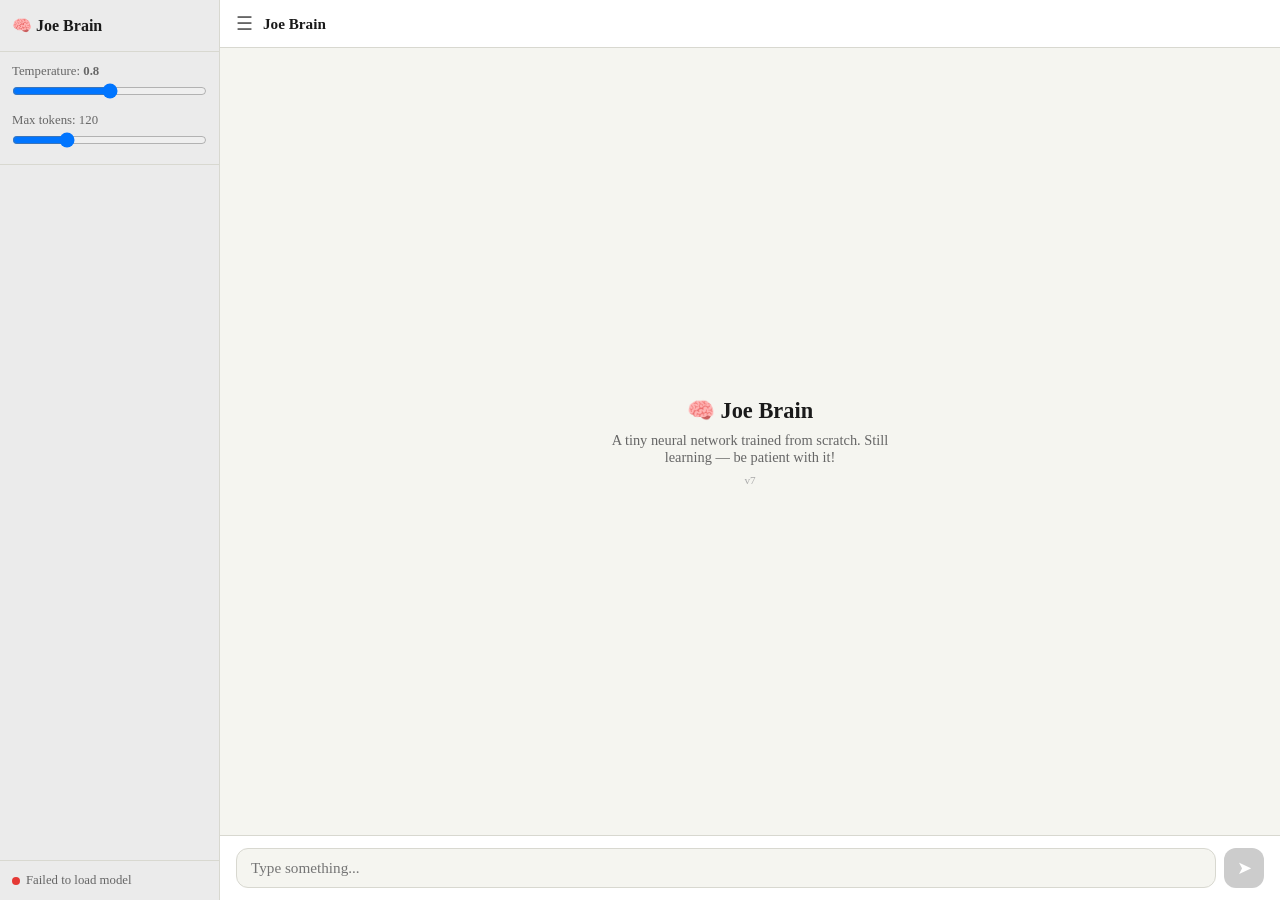
==== index.html @ 968c45b8 "fix: ban all non-ASCII tokens from output" ====
<!DOCTYPE html>
<html lang="en">
<head>
  <meta charset="UTF-8" />
  <meta name="viewport" content="width=device-width, initial-scale=1.0" />
  <title>Joe Brain</title>
  <style>
    :root {
      --bg: #f5f5f0;
      --sidebar-bg: #ebebeb;
      --surface: #ffffff;
      --border: #d8d8d0;
      --text: #1a1a1a;
      --text-muted: #666;
      --accent: #5c8acc;
      --accent-light: #6d9be8;
      --user-bubble: #e8e8e2;
      --joe-bubble: #ffffff;
      --radius: 12px;
      --sidebar-w: 220px;
    }

    * { box-sizing: border-box; margin: 0; padding: 0; }

    body {
      font-family: 'Georgia', serif;
      background: var(--bg);
      color: var(--text);
      display: flex;
      height: 100dvh;
      overflow: hidden;
    }

    /* Sidebar */
    #sidebar {
      width: var(--sidebar-w);
      background: var(--sidebar-bg);
      display: flex;
      flex-direction: column;
      border-right: 1px solid var(--border);
      transition: margin-left 0.2s;
      flex-shrink: 0;
    }
    #sidebar.hidden { margin-left: calc(-1 * var(--sidebar-w)); }

    #sidebar-header {
      display: flex;
      align-items: center;
      justify-content: space-between;
      padding: 16px 12px;
      border-bottom: 1px solid var(--border);
    }
    .logo { font-size: 1rem; font-weight: bold; }

    #sidebar-footer {
      padding: 12px;
      border-top: 1px solid var(--border);
      font-size: 0.8rem;
      color: var(--text-muted);
    }

    #model-status {
      display: flex;
      align-items: center;
      gap: 6px;
    }
    #status-dot {
      width: 8px; height: 8px;
      border-radius: 50%;
      background: #ccc;
      flex-shrink: 0;
    }
    #status-dot.loading { background: #f0a500; animation: pulse 1s infinite; }
    #status-dot.ready   { background: #4caf50; }
    #status-dot.error   { background: #e53935; }
    @keyframes pulse { 0%,100%{opacity:1} 50%{opacity:0.4} }

    /* Settings panel */
    #settings-panel {
      padding: 12px;
      border-bottom: 1px solid var(--border);
      font-size: 0.8rem;
    }
    #settings-panel label { display: block; margin-bottom: 4px; color: var(--text-muted); }
    #settings-panel input[type=range] { width: 100%; }
    #temp-val { font-weight: bold; }

    /* Main */
    #main {
      flex: 1;
      display: flex;
      flex-direction: column;
      min-width: 0;
    }

    #topbar {
      display: flex;
      align-items: center;
      gap: 10px;
      padding: 12px 16px;
      border-bottom: 1px solid var(--border);
      background: var(--surface);
    }
    #sidebar-toggle {
      background: none; border: none;
      font-size: 1.2rem; cursor: pointer; color: var(--text-muted);
    }
    #chat-title { font-size: 0.95rem; font-weight: bold; }

    /* Messages */
    #messages {
      flex: 1;
      overflow-y: auto;
      padding: 20px 16px;
      display: flex;
      flex-direction: column;
      gap: 14px;
    }

    .msg {
      display: flex;
      flex-direction: column;
      max-width: 80%;
    }
    .msg.user { align-self: flex-end; align-items: flex-end; }
    .msg.joe  { align-self: flex-start; align-items: flex-start; }

    .bubble {
      padding: 10px 14px;
      border-radius: var(--radius);
      font-size: 0.95rem;
      line-height: 1.55;
      white-space: pre-wrap;
      word-break: break-word;
    }
    .msg.user .bubble {
      background: var(--user-bubble);
      border-bottom-right-radius: 4px;
    }
    .msg.joe .bubble {
      background: var(--joe-bubble);
      border: 1px solid var(--border);
      border-bottom-left-radius: 4px;
    }

    .msg-label {
      font-size: 0.72rem;
      color: var(--text-muted);
      margin-bottom: 3px;
      padding: 0 2px;
    }

    /* Typing indicator */
    .typing-dots span {
      display: inline-block;
      width: 6px; height: 6px;
      border-radius: 50%;
      background: var(--text-muted);
      margin: 0 2px;
      animation: bounce 1.2s infinite;
    }
    .typing-dots span:nth-child(2) { animation-delay: 0.2s; }
    .typing-dots span:nth-child(3) { animation-delay: 0.4s; }
    @keyframes bounce { 0%,80%,100%{transform:translateY(0)} 40%{transform:translateY(-6px)} }

    /* Input */
    #input-area {
      display: flex;
      align-items: flex-end;
      gap: 8px;
      padding: 12px 16px;
      border-top: 1px solid var(--border);
      background: var(--surface);
    }

    #user-input {
      flex: 1;
      border: 1px solid var(--border);
      border-radius: var(--radius);
      padding: 10px 14px;
      font-family: inherit;
      font-size: 0.95rem;
      resize: none;
      outline: none;
      background: var(--bg);
      max-height: 120px;
      overflow-y: auto;
    }
    #user-input:focus { border-color: var(--accent); }

    #send-btn {
      background: var(--accent);
      color: white;
      border: none;
      border-radius: var(--radius);
      width: 40px; height: 40px;
      font-size: 1.1rem;
      cursor: pointer;
      flex-shrink: 0;
    }
    #send-btn:disabled { background: #ccc; cursor: not-allowed; }
    #send-btn:hover:not(:disabled) { background: var(--accent-light); }

    /* Welcome */
    #welcome {
      flex: 1;
      display: flex;
      flex-direction: column;
      align-items: center;
      justify-content: center;
      color: var(--text-muted);
      gap: 8px;
      text-align: center;
      padding: 20px;
    }
    #welcome h2 { font-size: 1.4rem; color: var(--text); }
    #welcome p  { font-size: 0.9rem; max-width: 300px; }
  </style>
</head>
<body>

<aside id="sidebar">
  <div id="sidebar-header">
    <span class="logo">🧠 Joe Brain</span>
  </div>

  <div id="settings-panel">
    <label>Temperature: <span id="temp-val">0.8</span></label>
    <input type="range" id="temp-slider" min="0.1" max="1.5" step="0.05" value="0.8" />
    <label style="margin-top:10px;">Max tokens: <span id="tokens-val">120</span></label>
    <input type="range" id="tokens-slider" min="20" max="400" step="10" value="120" />
  </div>

  <div style="flex:1"></div>

  <div id="sidebar-footer">
    <div id="model-status">
      <div id="status-dot" class="loading"></div>
      <span id="status-text">Loading model...</span>
    </div>
  </div>
</aside>

<main id="main">
  <div id="topbar">
    <button id="sidebar-toggle">☰</button>
    <span id="chat-title">Joe Brain</span>
  </div>

  <div id="messages">
    <div id="welcome">
      <h2>🧠 Joe Brain</h2>
      <p>A tiny neural network trained from scratch. Still learning — be patient with it!</p>
      <p style="font-size:0.7rem;color:#aaa">v7</p>
    </div>
  </div>

  <div id="input-area">
    <textarea id="user-input" placeholder="Type something..." rows="1" disabled></textarea>
    <button id="send-btn" disabled>➤</button>
  </div>
</main>

<script src="js/model.js?v=7"></script>
<script>
  const $ = id => document.getElementById(id);

  // UI refs
  const messages   = $('messages');
  const input      = $('user-input');
  const sendBtn    = $('send-btn');
  const statusDot  = $('status-dot');
  const statusText = $('status-text');
  const tempSlider = $('temp-slider');
  const tempVal    = $('temp-val');
  const tokSlider  = $('tokens-slider');
  const tokVal     = $('tokens-val');

  // Sidebar toggle
  $('sidebar-toggle').addEventListener('click', () => {
    $('sidebar').classList.toggle('hidden');
  });

  // Sliders
  tempSlider.addEventListener('input', () => { tempVal.textContent = tempSlider.value; });
  tokSlider.addEventListener('input',  () => { tokVal.textContent  = tokSlider.value; });

  // Auto-resize textarea
  input.addEventListener('input', () => {
    input.style.height = 'auto';
    input.style.height = Math.min(input.scrollHeight, 120) + 'px';
  });

  // Send on Enter (Shift+Enter = newline)
  input.addEventListener('keydown', e => {
    if (e.key === 'Enter' && !e.shiftKey) { e.preventDefault(); send(); }
  });
  sendBtn.addEventListener('click', send);

  // ── Chat ──────────────────────────────────────────────────────────────────

  let context = '';   // rolling context fed to the model

  function addMsg(role, text) {
    const welcome = $('welcome');
    if (welcome) welcome.remove();

    const div = document.createElement('div');
    div.className = `msg ${role}`;
    div.innerHTML = `<div class="msg-label">${role === 'user' ? 'You' : '🧠 Joe'}</div>
                     <div class="bubble"></div>`;
    div.querySelector('.bubble').textContent = text;
    messages.appendChild(div);
    messages.scrollTop = messages.scrollHeight;
    return div.querySelector('.bubble');
  }

  function addTyping() {
    const welcome = $('welcome');
    if (welcome) welcome.remove();

    const div = document.createElement('div');
    div.className = 'msg joe';
    div.id = 'typing-indicator';
    div.innerHTML = `<div class="msg-label">🧠 Joe</div>
                     <div class="bubble"><div class="typing-dots">
                       <span></span><span></span><span></span>
                     </div></div>`;
    messages.appendChild(div);
    messages.scrollTop = messages.scrollHeight;
    return div;
  }

  async function send() {
    const text = input.value.trim();
    if (!text || !JoeBrain.ready) return;

    input.value = '';
    input.style.height = 'auto';
    sendBtn.disabled = true;
    input.disabled = true;

    addMsg('user', text);

    // Build prompt: append user turn and let model continue
    context += '\nUser: ' + text + '\nJoe:';

    const typing = addTyping();

    // Stream generation
    const temperature = parseFloat(tempSlider.value);
    const maxNew = parseInt(tokSlider.value);

    let reply = '';
    const bubble = document.createElement('div');
    bubble.className = 'bubble';

    // Replace typing indicator with streaming bubble
    typing.querySelector('.bubble').replaceWith(bubble);

    try {
      for (const ch of JoeBrain.generateStream(context.slice(-300), { maxNew, temperature })) {
        reply += ch;
        bubble.textContent = reply;
        messages.scrollTop = messages.scrollHeight;
        // Stop at newline after some content
        if (reply.length > 10 && ch === '\n') break;
        // Yield to browser every 5 chars so page doesn't freeze
        if (reply.length % 5 === 0) await new Promise(r => setTimeout(r, 0));
      }
    } catch (e) {
      bubble.textContent = '[error: ' + e.message + ']';
    }

    context += reply;

    sendBtn.disabled = false;
    input.disabled = false;
    input.focus();
  }

  // ── Load model ────────────────────────────────────────────────────────────

  (async () => {
    try {
      statusDot.className = 'loading';
      statusText.textContent = 'Loading model...';
      await JoeBrain.load('data/model.json', 'data/tokenizer.json');
      statusDot.className = 'ready';
      statusText.textContent = 'Model ready';
      input.disabled = false;
      sendBtn.disabled = false;
      input.placeholder = 'Type something...';
      input.focus();
    } catch (e) {
      statusDot.className = 'error';
      statusText.textContent = 'Failed to load model';
      console.error(e);
    }
  })();
</script>
</body>
</html>
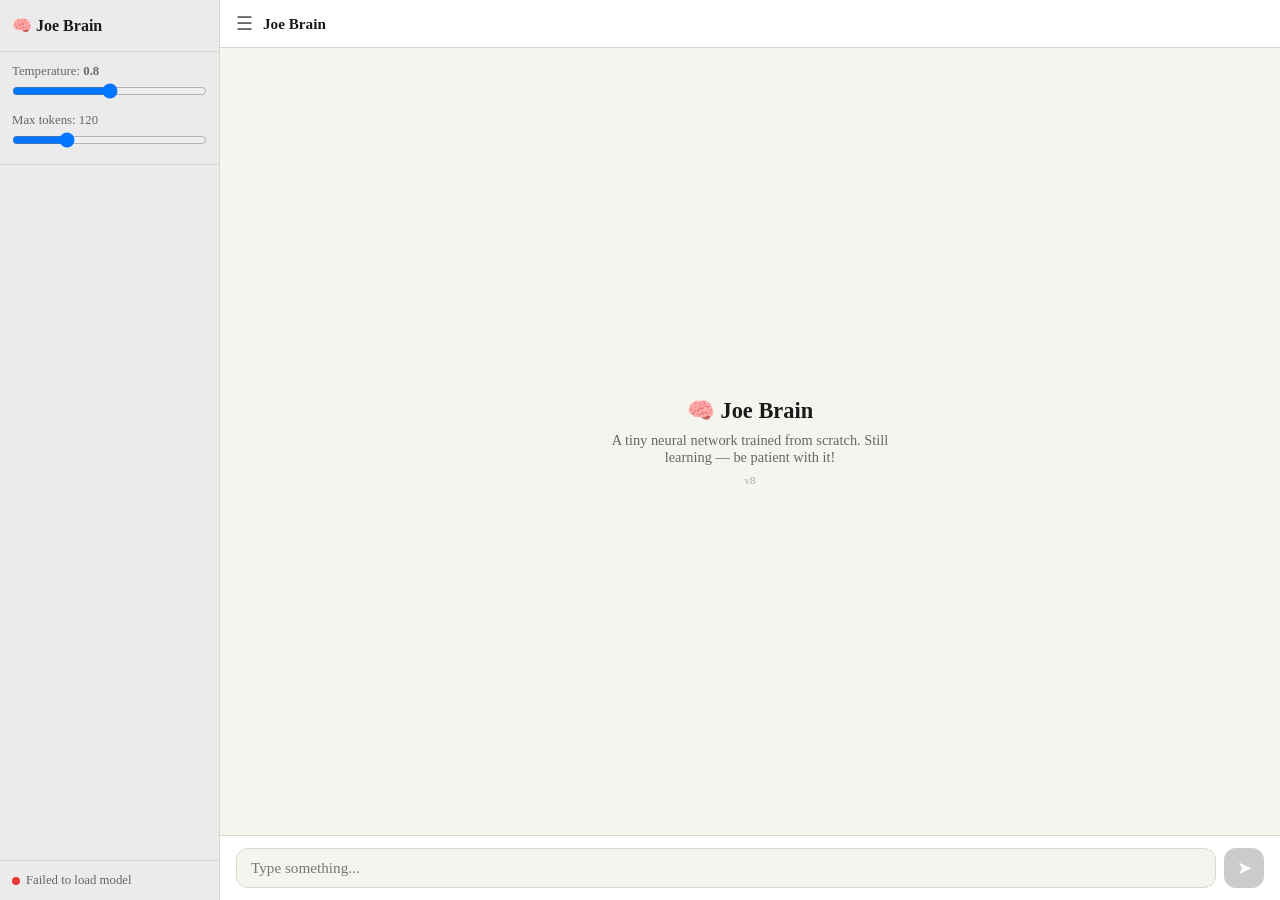
==== commit 95ac02ca: "debug: show first char code in output" ====
--- a/index.html
+++ b/index.html
@@ -251,7 +251,7 @@
     <div id="welcome">
       <h2>🧠 Joe Brain</h2>
       <p>A tiny neural network trained from scratch. Still learning — be patient with it!</p>
-      <p style="font-size:0.7rem;color:#aaa">v7</p>
+      <p style="font-size:0.7rem;color:#aaa">v8</p>
     </div>
   </div>
 
@@ -359,13 +359,14 @@
     typing.querySelector('.bubble').replaceWith(bubble);
 
     try {
+      let tokenCount = 0;
       for (const ch of JoeBrain.generateStream(context.slice(-300), { maxNew, temperature })) {
         reply += ch;
+        tokenCount++;
+        if (tokenCount === 1) reply = '[v8 ch1=' + ch.charCodeAt(0) + '] ' + ch;
         bubble.textContent = reply;
         messages.scrollTop = messages.scrollHeight;
-        // Stop at newline after some content
         if (reply.length > 10 && ch === '\n') break;
-        // Yield to browser every 5 chars so page doesn't freeze
         if (reply.length % 5 === 0) await new Promise(r => setTimeout(r, 0));
       }
     } catch (e) {
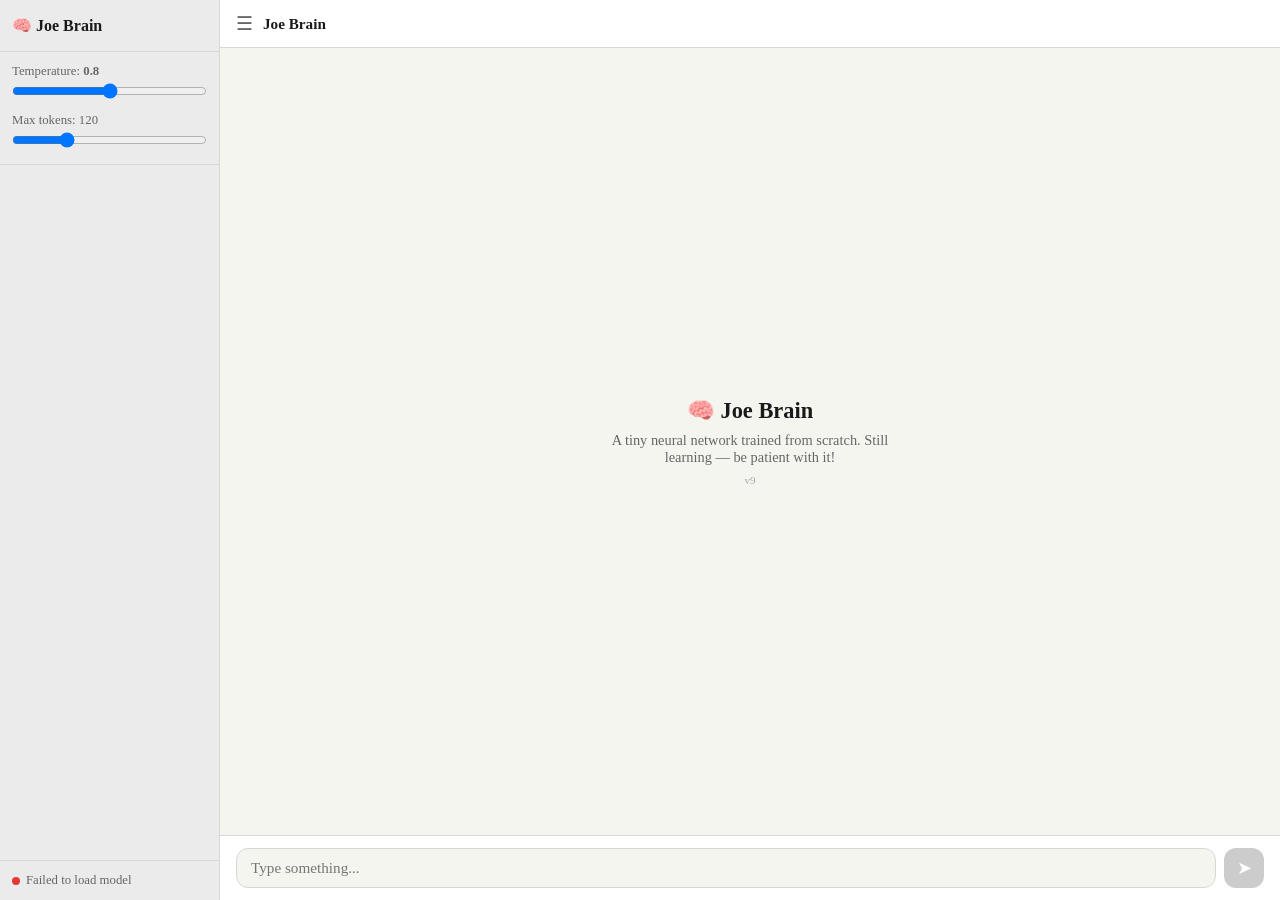
==== commit 09a5a61b: "fix: filter non-ASCII inline in chat loop" ====
--- a/index.html
+++ b/index.html
@@ -251,7 +251,7 @@
     <div id="welcome">
       <h2>🧠 Joe Brain</h2>
       <p>A tiny neural network trained from scratch. Still learning — be patient with it!</p>
-      <p style="font-size:0.7rem;color:#aaa">v8</p>
+      <p style="font-size:0.7rem;color:#aaa">v9</p>
     </div>
   </div>
 
@@ -359,11 +359,10 @@
     typing.querySelector('.bubble').replaceWith(bubble);
 
     try {
-      let tokenCount = 0;
       for (const ch of JoeBrain.generateStream(context.slice(-300), { maxNew, temperature })) {
+        // Skip non-ASCII characters inline as a safety net
+        if (ch.charCodeAt(0) > 127) continue;
         reply += ch;
-        tokenCount++;
-        if (tokenCount === 1) reply = '[v8 ch1=' + ch.charCodeAt(0) + '] ' + ch;
         bubble.textContent = reply;
         messages.scrollTop = messages.scrollHeight;
         if (reply.length > 10 && ch === '\n') break;
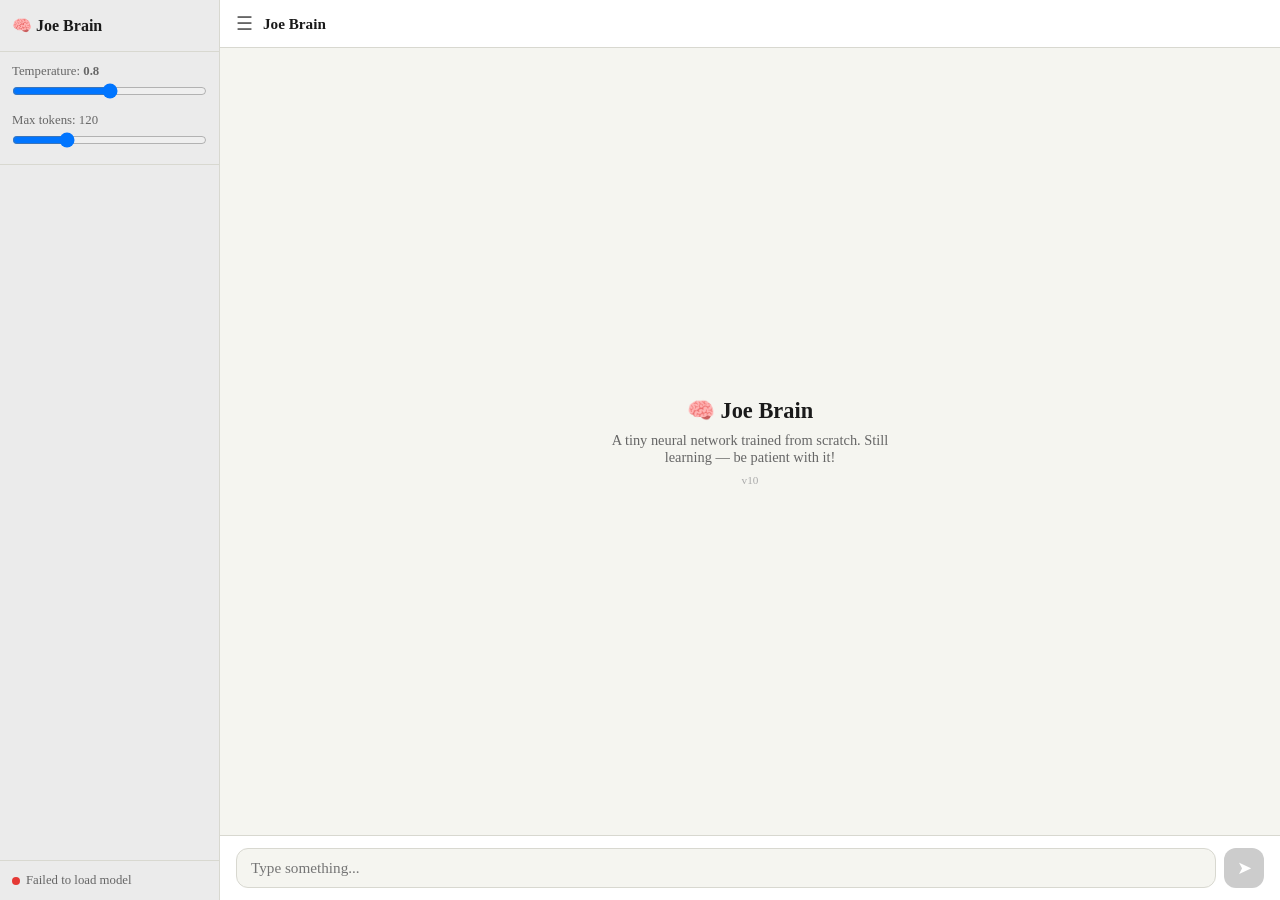
==== commit 3b25a11c: "fix: dont hang when all tokens are non-ASCII" ====
--- a/index.html
+++ b/index.html
@@ -251,7 +251,7 @@
     <div id="welcome">
       <h2>🧠 Joe Brain</h2>
       <p>A tiny neural network trained from scratch. Still learning — be patient with it!</p>
-      <p style="font-size:0.7rem;color:#aaa">v9</p>
+      <p style="font-size:0.7rem;color:#aaa">v10</p>
     </div>
   </div>
 
@@ -359,15 +359,20 @@
     typing.querySelector('.bubble').replaceWith(bubble);
 
     try {
+      let ticks = 0;
       for (const ch of JoeBrain.generateStream(context.slice(-300), { maxNew, temperature })) {
-        // Skip non-ASCII characters inline as a safety net
-        if (ch.charCodeAt(0) > 127) continue;
+        ticks++;
+        if (ch.charCodeAt(0) > 127) {
+          if (ticks % 5 === 0) await new Promise(r => setTimeout(r, 0));
+          continue;
+        }
         reply += ch;
-        bubble.textContent = reply;
+        bubble.textContent = reply || '…';
         messages.scrollTop = messages.scrollHeight;
         if (reply.length > 10 && ch === '\n') break;
-        if (reply.length % 5 === 0) await new Promise(r => setTimeout(r, 0));
+        if (ticks % 5 === 0) await new Promise(r => setTimeout(r, 0));
       }
+      if (!reply) bubble.textContent = '...';
     } catch (e) {
       bubble.textContent = '[error: ' + e.message + ']';
     }
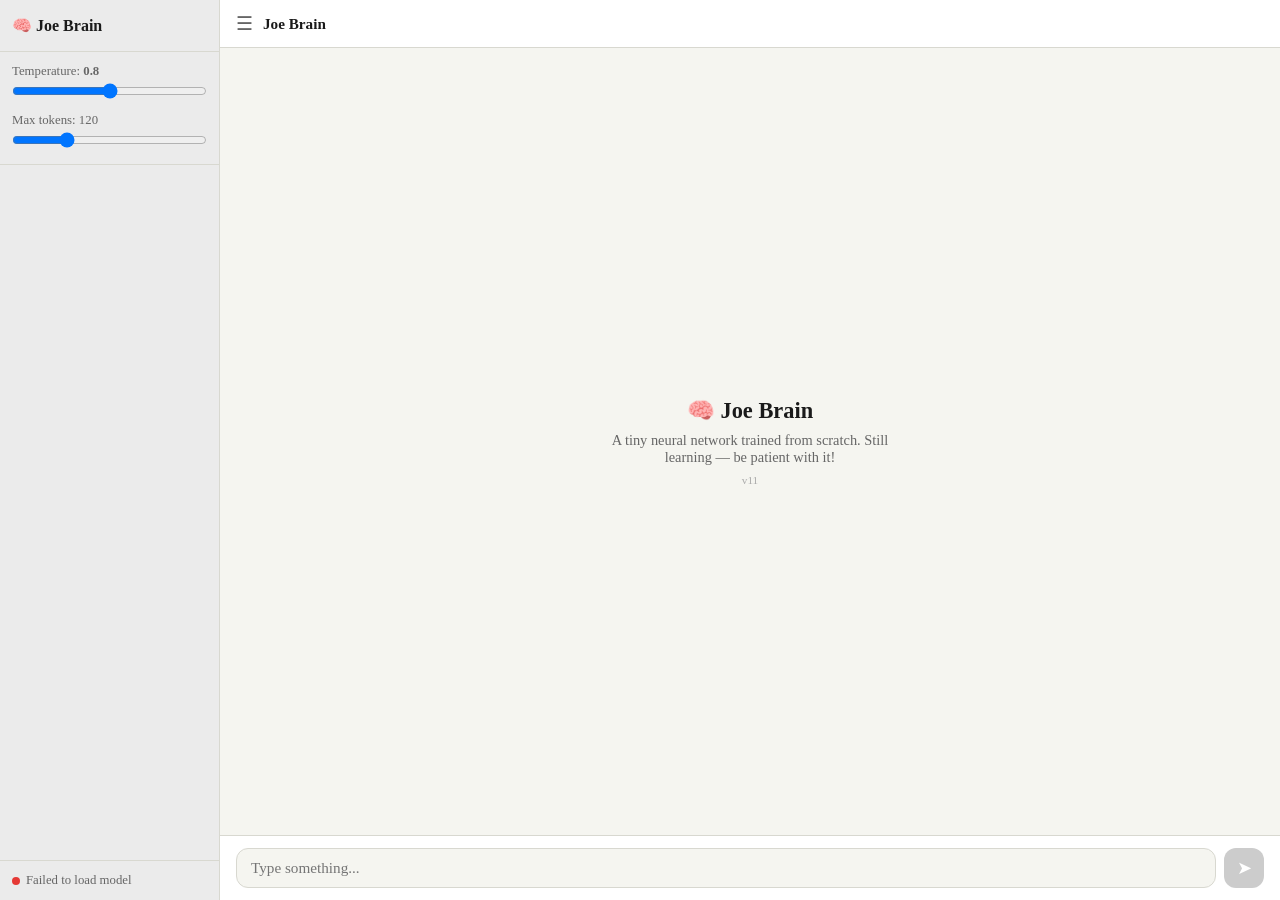
==== commit f2a24c37: "fix: only filter emoji (>8000) not all non-ASCII" ====
--- a/index.html
+++ b/index.html
@@ -251,7 +251,7 @@
     <div id="welcome">
       <h2>🧠 Joe Brain</h2>
       <p>A tiny neural network trained from scratch. Still learning — be patient with it!</p>
-      <p style="font-size:0.7rem;color:#aaa">v10</p>
+      <p style="font-size:0.7rem;color:#aaa">v11</p>
     </div>
   </div>
 
@@ -362,7 +362,7 @@
       let ticks = 0;
       for (const ch of JoeBrain.generateStream(context.slice(-300), { maxNew, temperature })) {
         ticks++;
-        if (ch.charCodeAt(0) > 127) {
+        if (ch.charCodeAt(0) > 8000) {
           if (ticks % 5 === 0) await new Promise(r => setTimeout(r, 0));
           continue;
         }
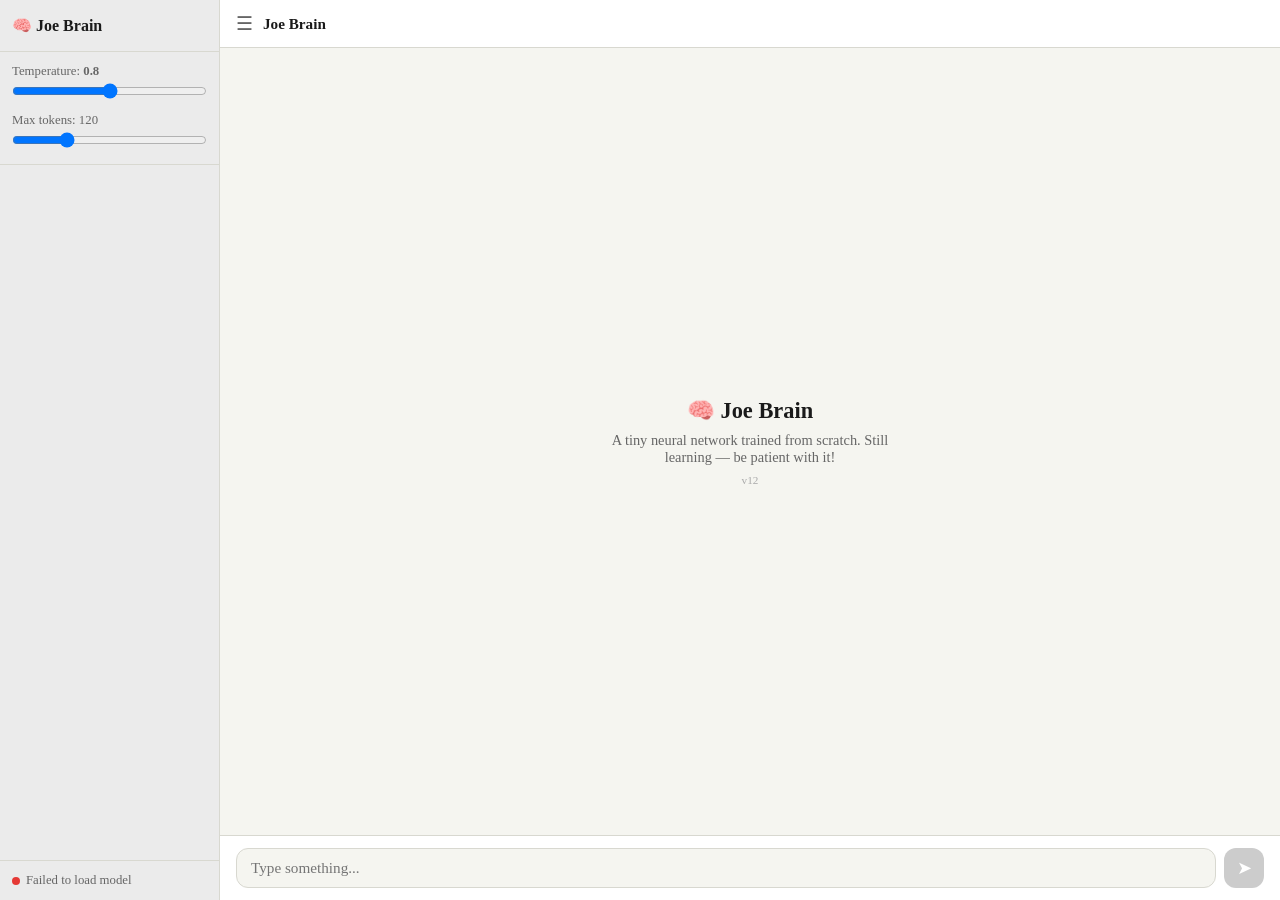
==== commit 84f611f3: "fix: newline handling + updated model weights" ====
--- a/index.html
+++ b/index.html
@@ -251,7 +251,7 @@
     <div id="welcome">
       <h2>🧠 Joe Brain</h2>
       <p>A tiny neural network trained from scratch. Still learning — be patient with it!</p>
-      <p style="font-size:0.7rem;color:#aaa">v11</p>
+      <p style="font-size:0.7rem;color:#aaa">v12</p>
     </div>
   </div>
 
@@ -366,10 +366,10 @@
           if (ticks % 5 === 0) await new Promise(r => setTimeout(r, 0));
           continue;
         }
+        if (ch === '\n') { if (reply.length > 20) break; else continue; }
         reply += ch;
         bubble.textContent = reply || '…';
         messages.scrollTop = messages.scrollHeight;
-        if (reply.length > 10 && ch === '\n') break;
         if (ticks % 5 === 0) await new Promise(r => setTimeout(r, 0));
       }
       if (!reply) bubble.textContent = '...';
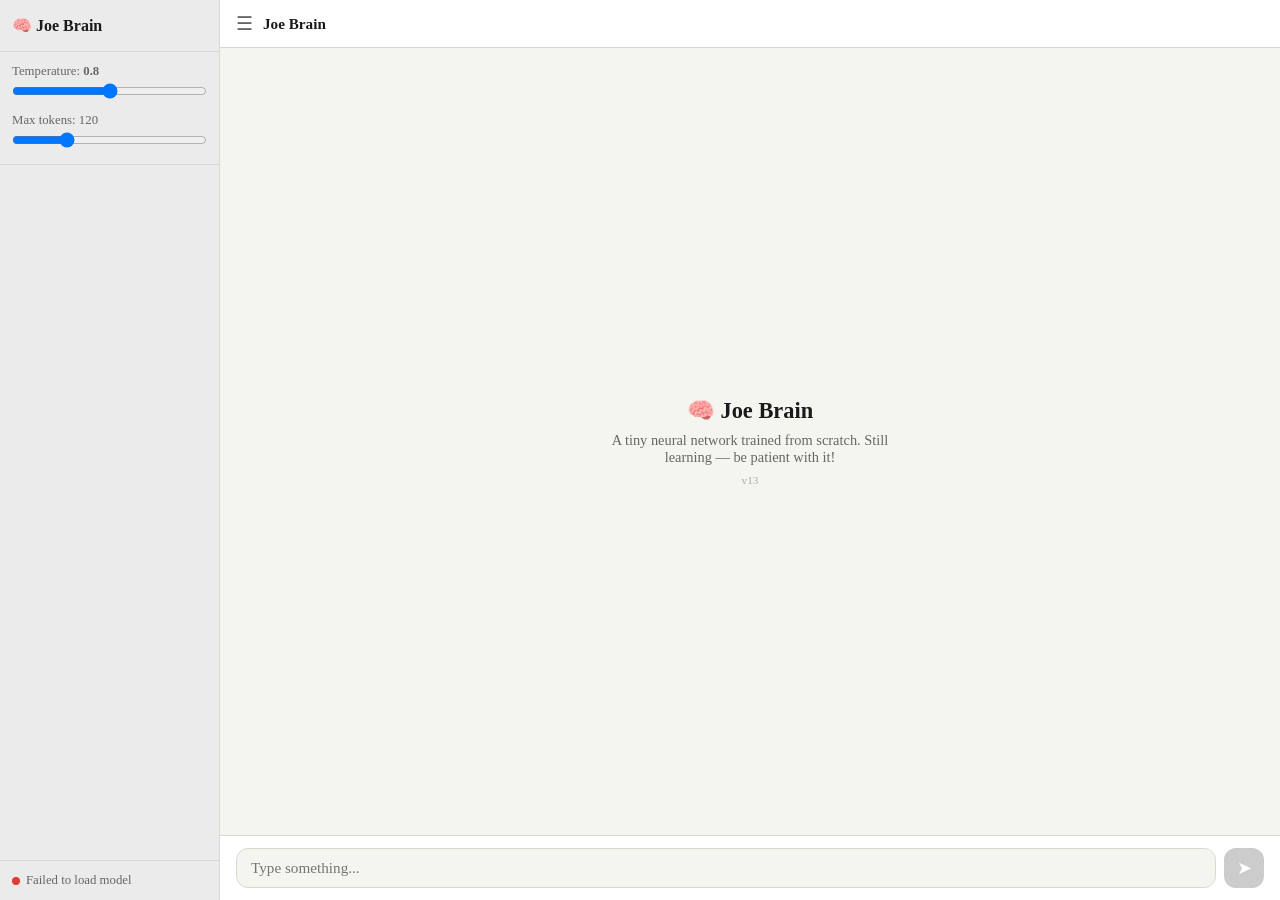
==== commit 10345a1d: "fix: simpler prompt + newline handling v13" ====
--- a/index.html
+++ b/index.html
@@ -251,7 +251,7 @@
     <div id="welcome">
       <h2>🧠 Joe Brain</h2>
       <p>A tiny neural network trained from scratch. Still learning — be patient with it!</p>
-      <p style="font-size:0.7rem;color:#aaa">v12</p>
+      <p style="font-size:0.7rem;color:#aaa">v13</p>
     </div>
   </div>
 
@@ -342,8 +342,8 @@
 
     addMsg('user', text);
 
-    // Build prompt: append user turn and let model continue
-    context += '\nUser: ' + text + '\nJoe:';
+    // Seed with the exact format from training data
+    context = 'User: ' + text + '\nJoe:';
 
     const typing = addTyping();
 
@@ -366,8 +366,8 @@
           if (ticks % 5 === 0) await new Promise(r => setTimeout(r, 0));
           continue;
         }
-        if (ch === '\n') { if (reply.length > 20) break; else continue; }
-        reply += ch;
+        if (ch === '\n' && reply.length > 5) break;
+        if (ch !== '\n') reply += ch;
         bubble.textContent = reply || '…';
         messages.scrollTop = messages.scrollHeight;
         if (ticks % 5 === 0) await new Promise(r => setTimeout(r, 0));
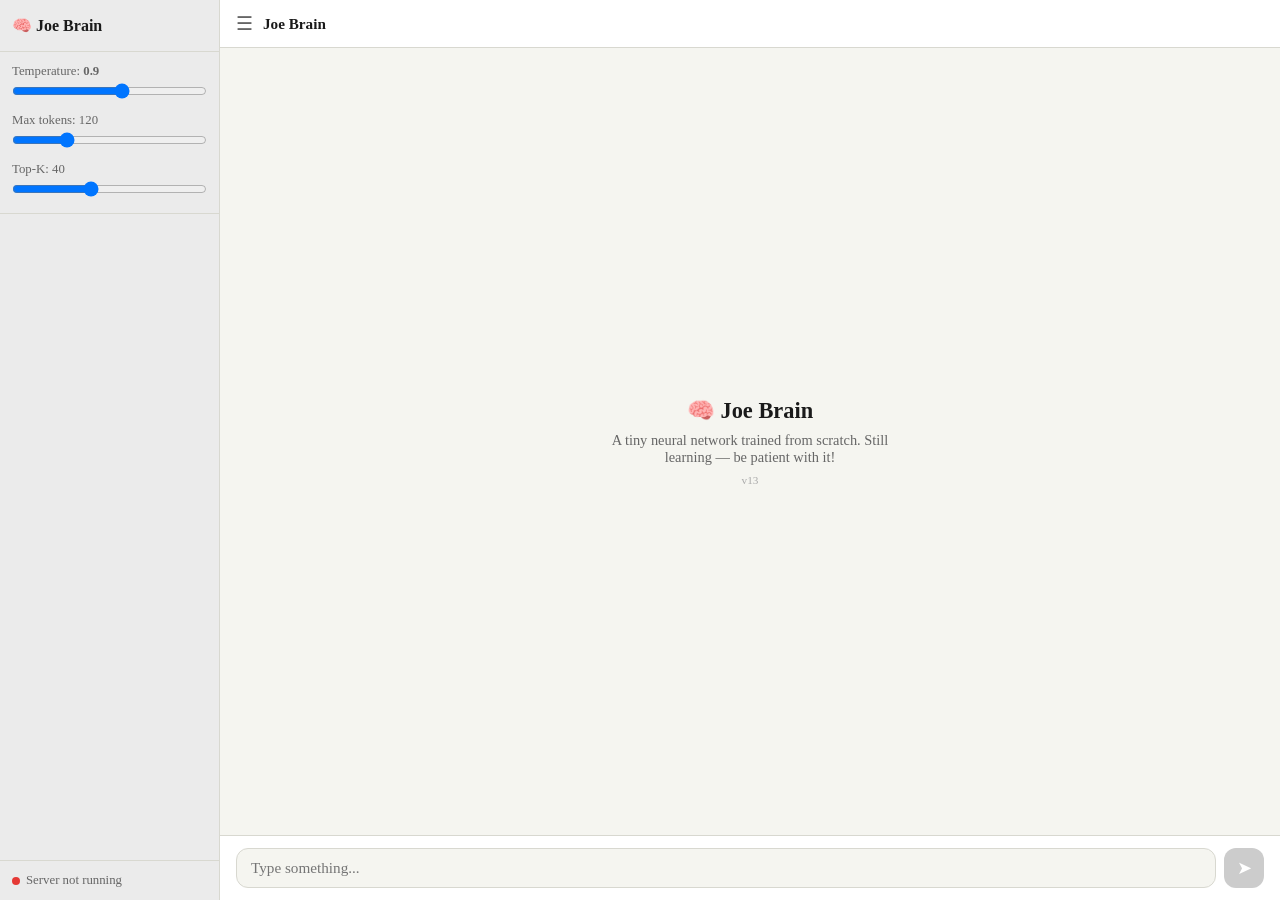
==== commit 586fcb75: "server-side chat UI with top-k slider, SSE streaming" ====
--- a/index.html
+++ b/index.html
@@ -225,10 +225,12 @@
   </div>
 
   <div id="settings-panel">
-    <label>Temperature: <span id="temp-val">0.8</span></label>
-    <input type="range" id="temp-slider" min="0.1" max="1.5" step="0.05" value="0.8" />
+    <label>Temperature: <span id="temp-val">0.9</span></label>
+    <input type="range" id="temp-slider" min="0.1" max="1.5" step="0.05" value="0.9" />
     <label style="margin-top:10px;">Max tokens: <span id="tokens-val">120</span></label>
     <input type="range" id="tokens-slider" min="20" max="400" step="10" value="120" />
+    <label style="margin-top:10px;">Top-K: <span id="topk-val">40</span></label>
+    <input type="range" id="topk-slider" min="1" max="100" step="1" value="40" />
   </div>
 
   <div style="flex:1"></div>
@@ -261,7 +263,6 @@
   </div>
 </main>
 
-<script src="js/model.js?v=7"></script>
 <script>
   const $ = id => document.getElementById(id);
 
@@ -275,6 +276,8 @@
   const tempVal    = $('temp-val');
   const tokSlider  = $('tokens-slider');
   const tokVal     = $('tokens-val');
+  const topkSlider = $('topk-slider');
+  const topkVal    = $('topk-val');
 
   // Sidebar toggle
   $('sidebar-toggle').addEventListener('click', () => {
@@ -284,6 +287,7 @@
   // Sliders
   tempSlider.addEventListener('input', () => { tempVal.textContent = tempSlider.value; });
   tokSlider.addEventListener('input',  () => { tokVal.textContent  = tokSlider.value; });
+  topkSlider.addEventListener('input', () => { topkVal.textContent = topkSlider.value; });
 
   // Auto-resize textarea
   input.addEventListener('input', () => {
@@ -299,7 +303,7 @@
 
   // ── Chat ──────────────────────────────────────────────────────────────────
 
-  let context = '';   // rolling context fed to the model
+  let history = [];  // [{role, text}, ...]
 
   function addMsg(role, text) {
     const welcome = $('welcome');
@@ -331,76 +335,104 @@
     return div;
   }
 
+  let sending = false;
+
   async function send() {
     const text = input.value.trim();
-    if (!text || !JoeBrain.ready) return;
-
+    if (!text || sending) return;
+
+    sending = true;
     input.value = '';
     input.style.height = 'auto';
     sendBtn.disabled = true;
     input.disabled = true;
 
     addMsg('user', text);
-
-    // Seed with the exact format from training data
-    context = 'User: ' + text + '\nJoe:';
+    history.push(['user', text]);
 
     const typing = addTyping();
 
-    // Stream generation
     const temperature = parseFloat(tempSlider.value);
     const maxNew = parseInt(tokSlider.value);
+    const topK = parseInt(topkSlider.value);
 
     let reply = '';
     const bubble = document.createElement('div');
     bubble.className = 'bubble';
-
-    // Replace typing indicator with streaming bubble
     typing.querySelector('.bubble').replaceWith(bubble);
 
     try {
-      let ticks = 0;
-      for (const ch of JoeBrain.generateStream(context.slice(-300), { maxNew, temperature })) {
-        ticks++;
-        if (ch.charCodeAt(0) > 8000) {
-          if (ticks % 5 === 0) await new Promise(r => setTimeout(r, 0));
-          continue;
+      const resp = await fetch('/chat', {
+        method: 'POST',
+        headers: {'Content-Type': 'application/json'},
+        body: JSON.stringify({
+          msg: text,
+          history: history.slice(0, -1),
+          temperature,
+          max_new: maxNew,
+          top_k: topK
+        })
+      });
+
+      const reader = resp.body.getReader();
+      const decoder = new TextDecoder();
+      let buffer = '';
+
+      while (true) {
+        const {done, value} = await reader.read();
+        if (done) break;
+        buffer += decoder.decode(value, {stream: true});
+
+        const lines = buffer.split('\n');
+        buffer = lines.pop();
+
+        for (const line of lines) {
+          if (!line.startsWith('data: ')) continue;
+          const data = JSON.parse(line.slice(6));
+          if (data.done) {
+            reply = data.reply;
+          } else if (data.char !== undefined) {
+            reply += data.char;
+            bubble.textContent = reply || '...';
+            messages.scrollTop = messages.scrollHeight;
+          }
         }
-        if (ch === '\n' && reply.length > 5) break;
-        if (ch !== '\n') reply += ch;
-        bubble.textContent = reply || '…';
-        messages.scrollTop = messages.scrollHeight;
-        if (ticks % 5 === 0) await new Promise(r => setTimeout(r, 0));
       }
+
       if (!reply) bubble.textContent = '...';
+      else bubble.textContent = reply;
+
+      history.push(['joe', reply]);
+
     } catch (e) {
       bubble.textContent = '[error: ' + e.message + ']';
     }
 
-    context += reply;
-
+    sending = false;
     sendBtn.disabled = false;
     input.disabled = false;
     input.focus();
   }
 
-  // ── Load model ────────────────────────────────────────────────────────────
+  // ── Check server ──────────────────────────────────────────────────────────
 
   (async () => {
     try {
       statusDot.className = 'loading';
-      statusText.textContent = 'Loading model...';
-      await JoeBrain.load('data/model.json', 'data/tokenizer.json');
-      statusDot.className = 'ready';
-      statusText.textContent = 'Model ready';
-      input.disabled = false;
-      sendBtn.disabled = false;
-      input.placeholder = 'Type something...';
-      input.focus();
+      statusText.textContent = 'Connecting...';
+      const resp = await fetch('/ping');
+      const data = await resp.json();
+      if (data.ok) {
+        statusDot.className = 'ready';
+        statusText.textContent = 'Model ready';
+        input.disabled = false;
+        sendBtn.disabled = false;
+        input.placeholder = 'Type something...';
+        input.focus();
+      }
     } catch (e) {
       statusDot.className = 'error';
-      statusText.textContent = 'Failed to load model';
-      console.error(e);
+      statusText.textContent = 'Server not running';
     }
   })();
 </script>
